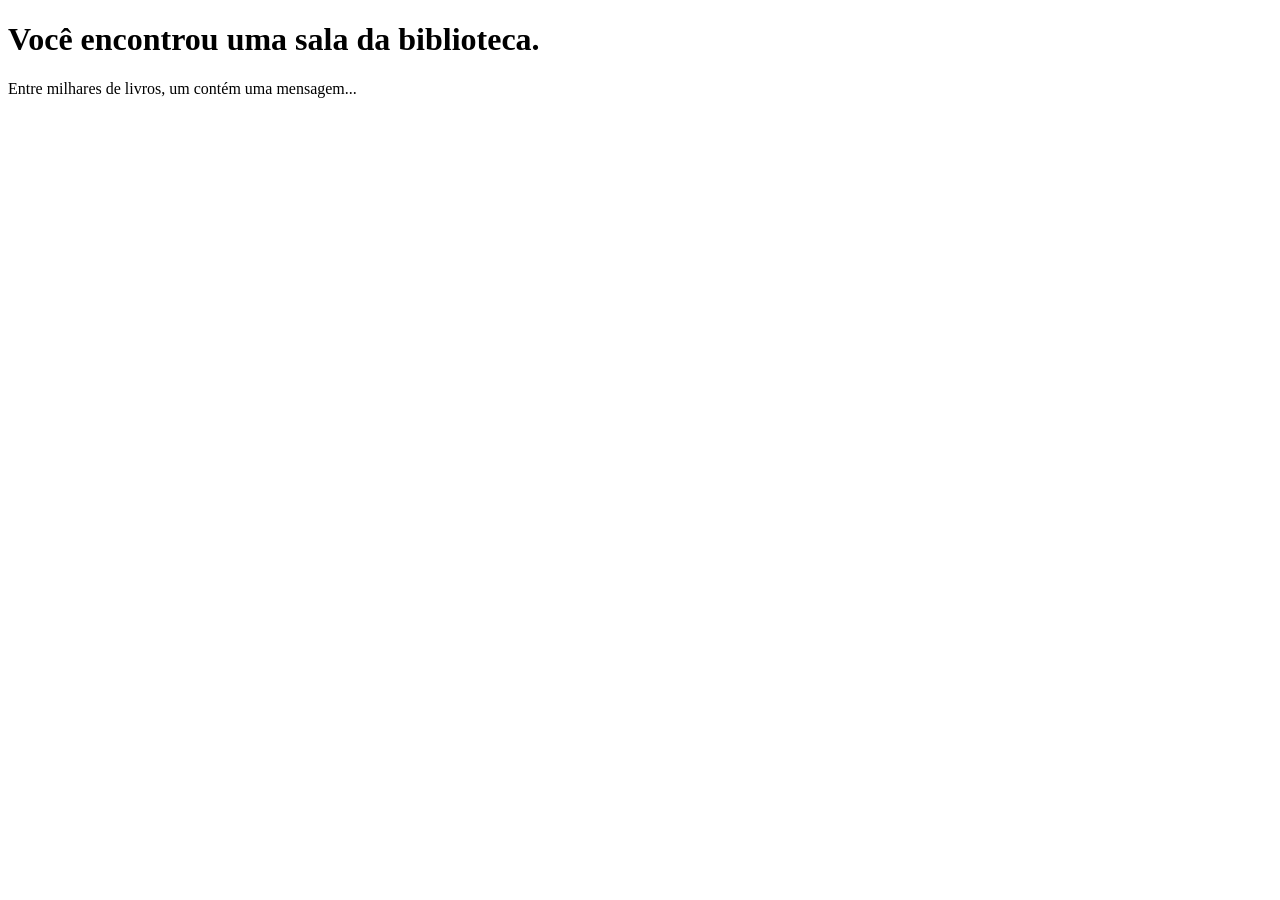
==== sala1.html @ f171bad1 "sala1.html" ====
<!DOCTYPE html>
<html>
<head>
    <title>Sala 1</title>
</head>
<body>
    <h1>Você encontrou uma sala da biblioteca.</h1>
    <p>Entre milhares de livros, um contém uma mensagem...</p>
</body>
</html>
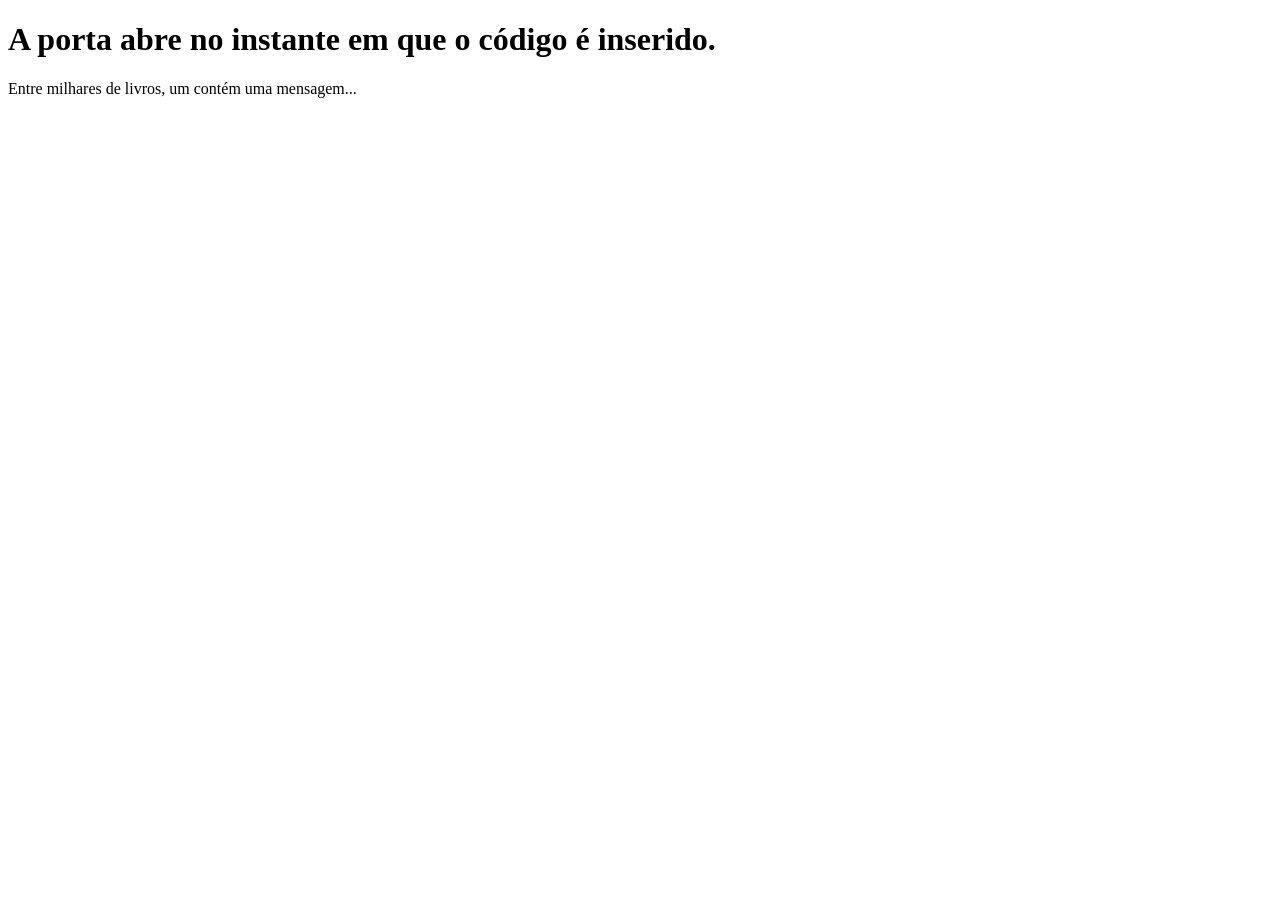
==== commit 6b003af0: "Update sala1.html" ====
--- a/sala1.html
+++ b/sala1.html
@@ -4,7 +4,7 @@
     <title>Sala 1</title>
 </head>
 <body>
-    <h1>Você encontrou uma sala da biblioteca.</h1>
+    <h1>A porta abre no instante em que o código é inserido.</h1>
     <p>Entre milhares de livros, um contém uma mensagem...</p>
 </body>
 </html>
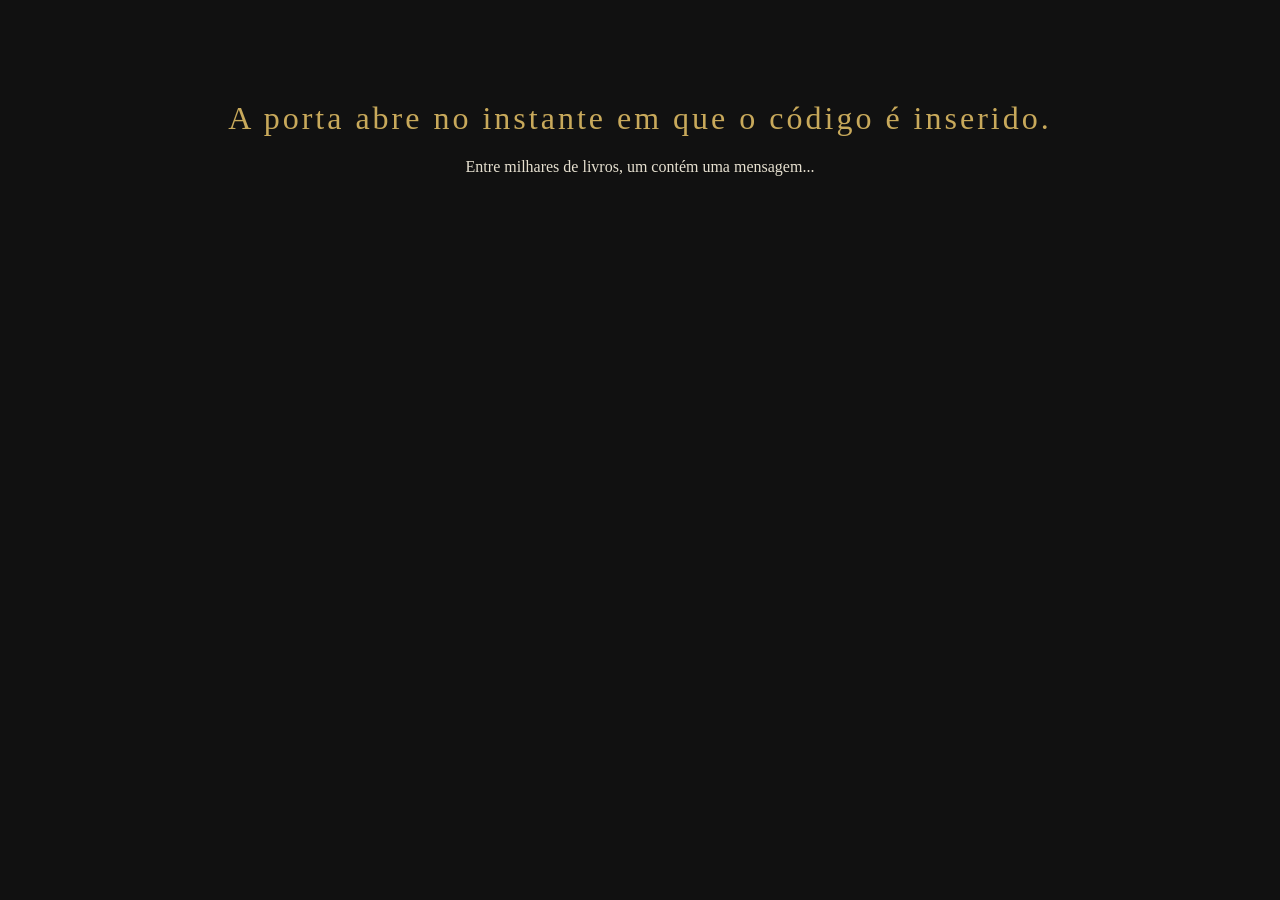
==== commit 10b21b72: "Update sala1.html" ====
--- a/sala1.html
+++ b/sala1.html
@@ -2,6 +2,7 @@
 <html>
 <head>
     <title>Sala 1</title>
+      <link rel="stylesheet" href="style.css">
 </head>
 <body>
     <h1>A porta abre no instante em que o código é inserido.</h1>
--- a/style.css
+++ b/style.css
@@ -0,0 +1,38 @@
+body {
+    background-color: #111;
+    color: #e6e0d0;
+    font-family: Georgia, "Times New Roman", serif;
+    text-align: center;
+    margin-top: 100px;
+}
+
+h1 {
+    color: #c8a95b;
+    font-weight: normal;
+    letter-spacing: 3px;
+    text-shadow: none;
+}
+
+input {
+    padding: 10px;
+    border-radius: 6px;
+    border: 1px solid #555;
+    background: #1b1b1b;
+    color: #e6e0d0;
+    font-family: inherit;
+}
+
+button {
+    padding: 10px 20px;
+    border: 1px solid #8b6f32;
+    border-radius: 6px;
+    background: #c8a95b;
+    color: #111;
+    cursor: pointer;
+    font-family: inherit;
+    transition: background 0.2s;
+}
+
+button:hover {
+    background: #d8bb74;
+}
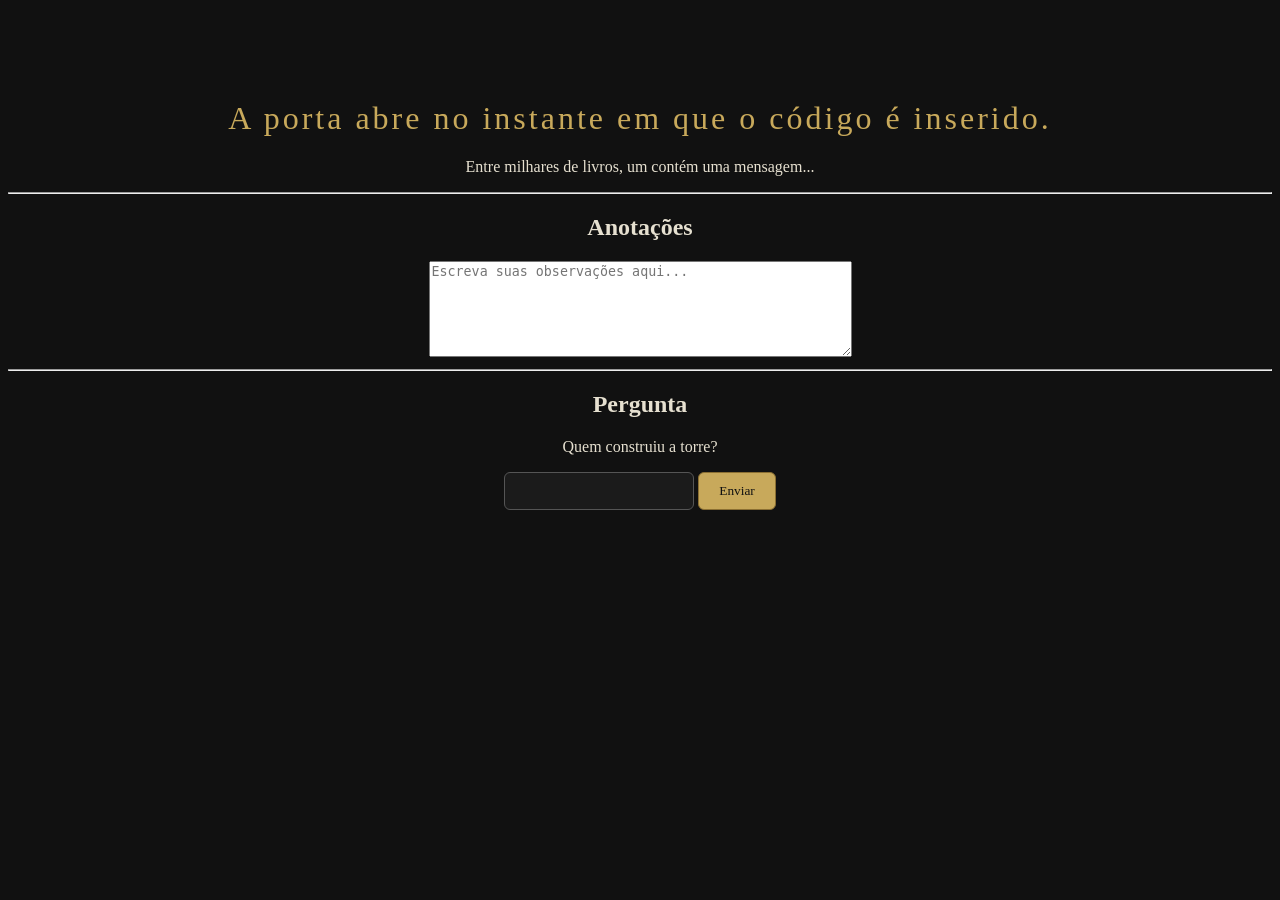
==== commit 4ca46831: "Update sala1.html" ====
--- a/sala1.html
+++ b/sala1.html
@@ -2,10 +2,42 @@
 <html>
 <head>
     <title>Sala 1</title>
-      <link rel="stylesheet" href="style.css">
+    <link rel="stylesheet" href="style.css">
 </head>
 <body>
     <h1>A porta abre no instante em que o código é inserido.</h1>
     <p>Entre milhares de livros, um contém uma mensagem...</p>
+
+    <hr>
+
+    <h2>Anotações</h2>
+    <textarea id="anotacao" rows="6" cols="50"
+        placeholder="Escreva suas observações aqui..."></textarea>
+
+    <hr>
+
+    <h2>Pergunta</h2>
+    <p>Quem construiu a torre?</p>
+
+    <input type="text" id="resposta">
+    <button onclick="verificar()">Enviar</button>
+
+    <script>
+        function verificar() {
+            let resposta = document
+                .getElementById("resposta")
+                .value
+                .toLowerCase()
+                .trim();
+
+            if (resposta === "babel") {
+                window.location.href = "sala2.html";
+            } else if (resposta === "nimrode") {
+                window.location.href = "arquivo-secreto.html";
+            } else {
+                window.location.href = "erro.html";
+            }
+        }
+    </script>
 </body>
 </html>
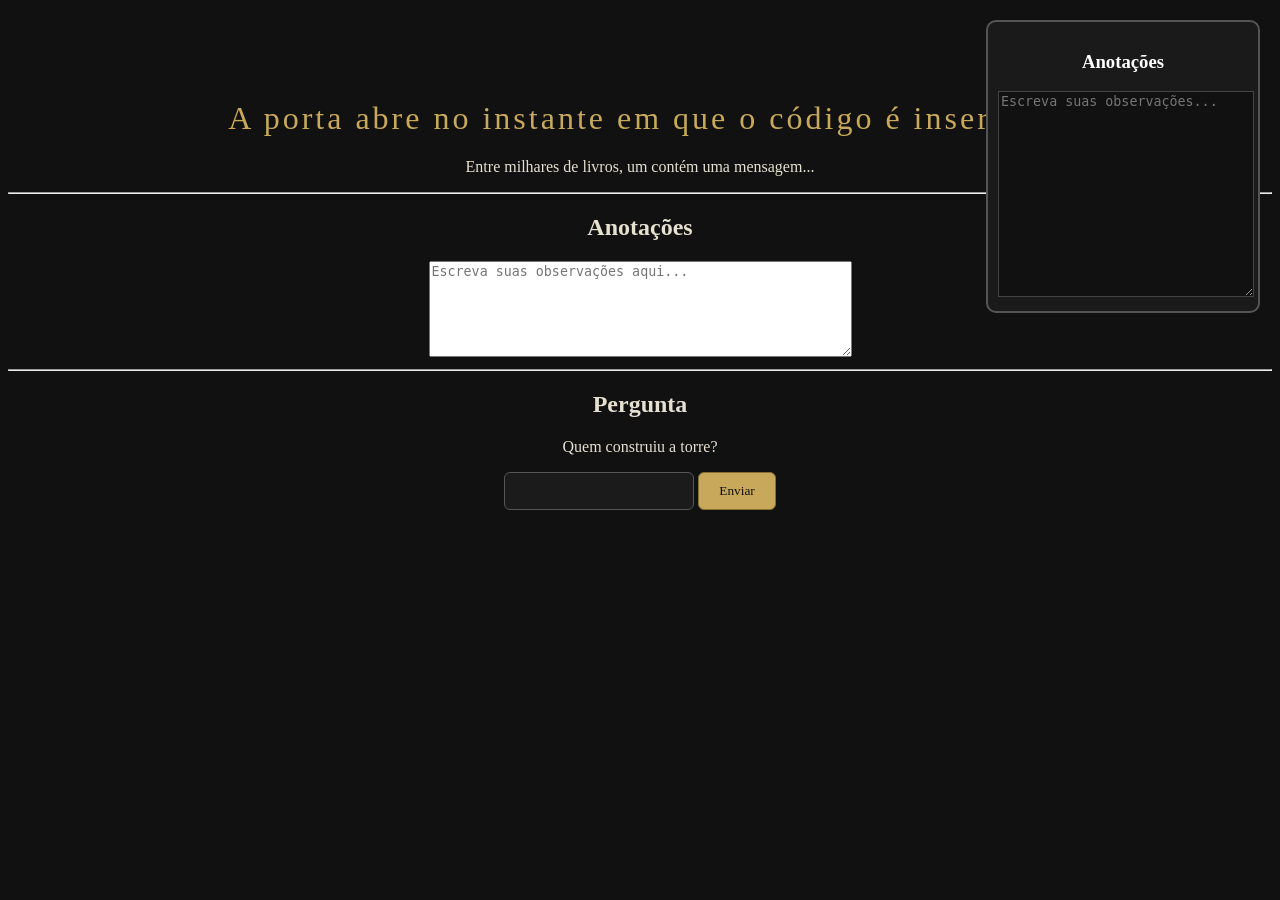
==== commit 4bf06289: "Update sala1.html" ====
--- a/sala1.html
+++ b/sala1.html
@@ -8,6 +8,23 @@
     <h1>A porta abre no instante em que o código é inserido.</h1>
     <p>Entre milhares de livros, um contém uma mensagem...</p>
 
+<div id="bloco-notas">
+    <h3>Anotações</h3>
+    <textarea id="notas" placeholder="Escreva suas observações..."></textarea>
+</div>
+
+<script>
+    const notas = document.getElementById("notas");
+
+    // Carrega as anotações salvas
+    notas.value = localStorage.getItem("anotacoes") || "";
+
+    // Salva automaticamente enquanto digita
+    notas.addEventListener("input", () => {
+        localStorage.setItem("anotacoes", notas.value);
+    });
+</script>
+    
     <hr>
 
     <h2>Anotações</h2>
--- a/style.css
+++ b/style.css
@@ -33,6 +33,27 @@
     transition: background 0.2s;
 }
 
+#bloco-notas {
+    position: fixed;
+    top: 20px;
+    right: 20px;
+    width: 250px;
+    background: #1a1a1a;
+    border: 2px solid #555;
+    border-radius: 10px;
+    padding: 10px;
+    color: white;
+}
+
+#notas {
+    width: 100%;
+    height: 200px;
+    background: #111;
+    color: white;
+    border: 1px solid #444;
+    resize: vertical;
+}
+
 button:hover {
     background: #d8bb74;
 }
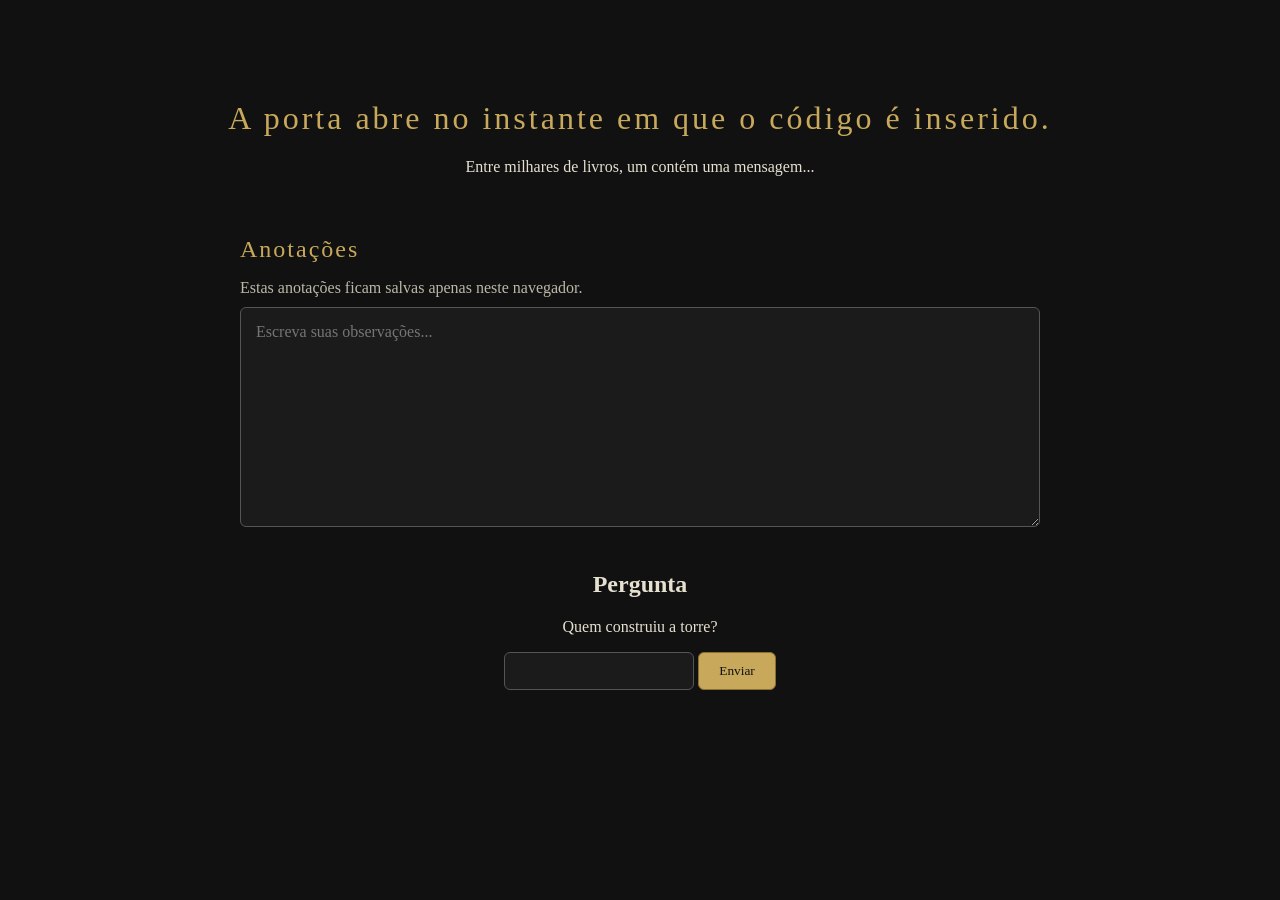
==== commit 0800ca58: "Update sala1.html" ====
--- a/sala1.html
+++ b/sala1.html
@@ -8,30 +8,12 @@
     <h1>A porta abre no instante em que o código é inserido.</h1>
     <p>Entre milhares de livros, um contém uma mensagem...</p>
 
-<div id="bloco-notas">
-    <h3>Anotações</h3>
+<div class="anotacoes">
+    <h2>Anotações</h2>
+    <p>Estas anotações ficam salvas apenas neste navegador.</p>
+
     <textarea id="notas" placeholder="Escreva suas observações..."></textarea>
 </div>
-
-<script>
-    const notas = document.getElementById("notas");
-
-    // Carrega as anotações salvas
-    notas.value = localStorage.getItem("anotacoes") || "";
-
-    // Salva automaticamente enquanto digita
-    notas.addEventListener("input", () => {
-        localStorage.setItem("anotacoes", notas.value);
-    });
-</script>
-    
-    <hr>
-
-    <h2>Anotações</h2>
-    <textarea id="anotacao" rows="6" cols="50"
-        placeholder="Escreva suas observações aqui..."></textarea>
-
-    <hr>
 
     <h2>Pergunta</h2>
     <p>Quem construiu a torre?</p>
--- a/style.css
+++ b/style.css
@@ -33,25 +33,43 @@
     transition: background 0.2s;
 }
 
-#bloco-notas {
-    position: fixed;
-    top: 20px;
-    right: 20px;
-    width: 250px;
-    background: #1a1a1a;
-    border: 2px solid #555;
-    border-radius: 10px;
-    padding: 10px;
-    color: white;
+.anotacoes {
+    width: 80%;
+    max-width: 800px;
+    margin: 60px auto 40px auto;
+    text-align: left;
+}
+
+.anotacoes h2 {
+    color: #c8a95b;
+    font-weight: normal;
+    letter-spacing: 2px;
+    margin-bottom: 10px;
+}
+
+.anotacoes p {
+    color: #bdb7a8;
+    margin-bottom: 10px;
 }
 
 #notas {
     width: 100%;
-    height: 200px;
-    background: #111;
-    color: white;
-    border: 1px solid #444;
+    min-height: 220px;
+    padding: 15px;
+    box-sizing: border-box;
+
+    background: #1b1b1b;
+    color: #e6e0d0;
+
+    border: 1px solid #555;
+    border-radius: 6px;
+
     resize: vertical;
+
+    font-family: Georgia, "Times New Roman", serif;
+    font-size: 16px;
+}
+
 }
 
 button:hover {
